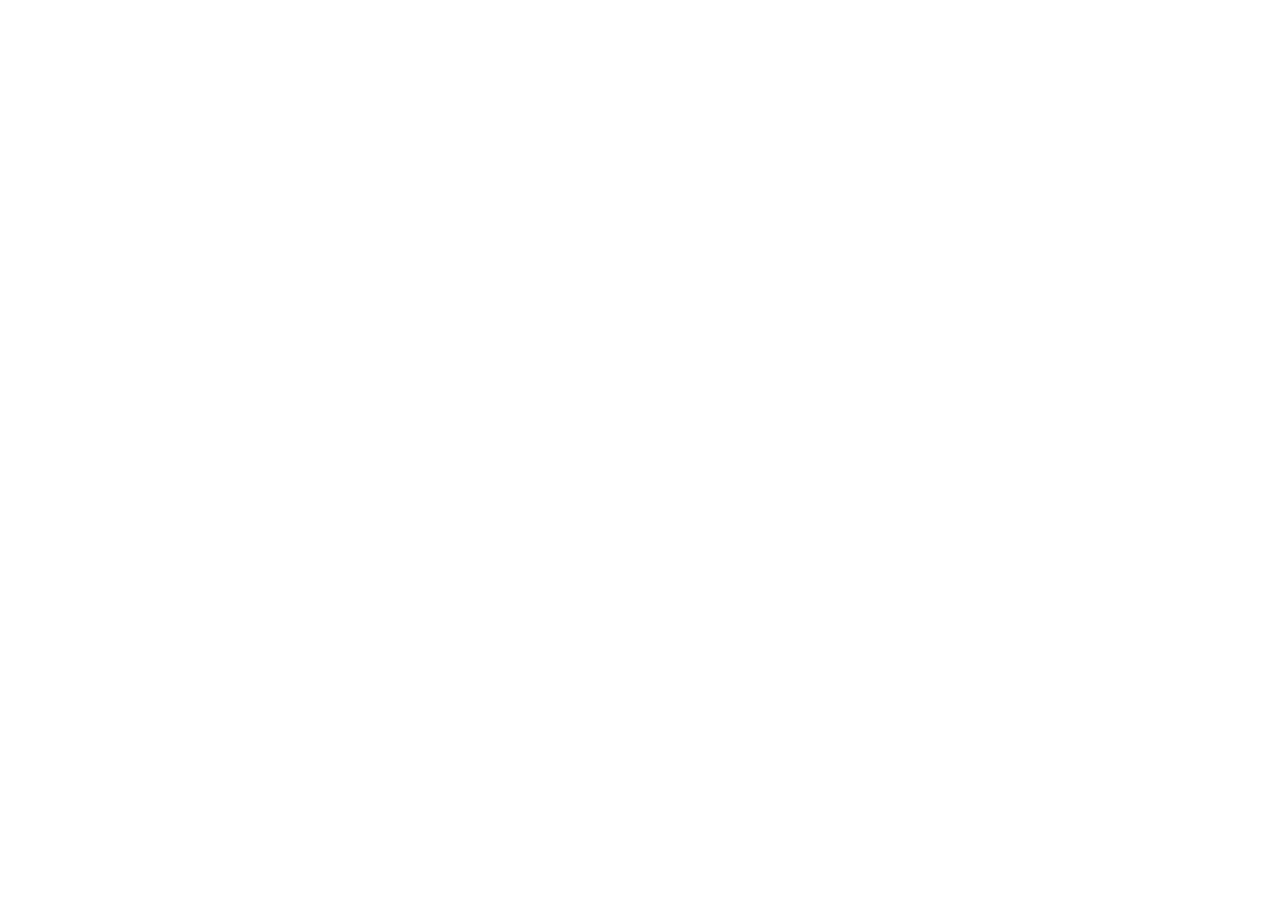
==== contact.html @ c00e9ae4 "Init : création du dépôt, arborescence des fichiers et structure HTML de base" ====
<!DOCTYPE html>
<html lang="en">
    <head>
        <meta charset="UTF-8">
        <meta name="viewport" content="width=device-width, initial-scale=1.0">
        <title>AfriConnectSummit - Contact</title>
        <!-- BOOTSTRAP-ICONS -->
        <link rel="stylesheet" href="https://cdn.jsdelivr.net/npm/bootstrap-icons@1.11.3/font/bootstrap-icons.min.css">
        <!-- GOOGLE FONTS -->
        <link rel="preconnect" href="https://fonts.googleapis.com">
        <link rel="preconnect" href="https://fonts.gstatic.com" crossorigin>
        <link href="https://fonts.googleapis.com/css2?family=Poppins:wght@300;400;500;600;700&family=Inter:wght@300;400;500;600&display=swap" rel="stylesheet">
        <!-- CSS -->
        <link rel="stylesheet" href="css/style.css">
    </head>
    <body>
    
        <script src="js/main.js"></script>
    </body>
</html>
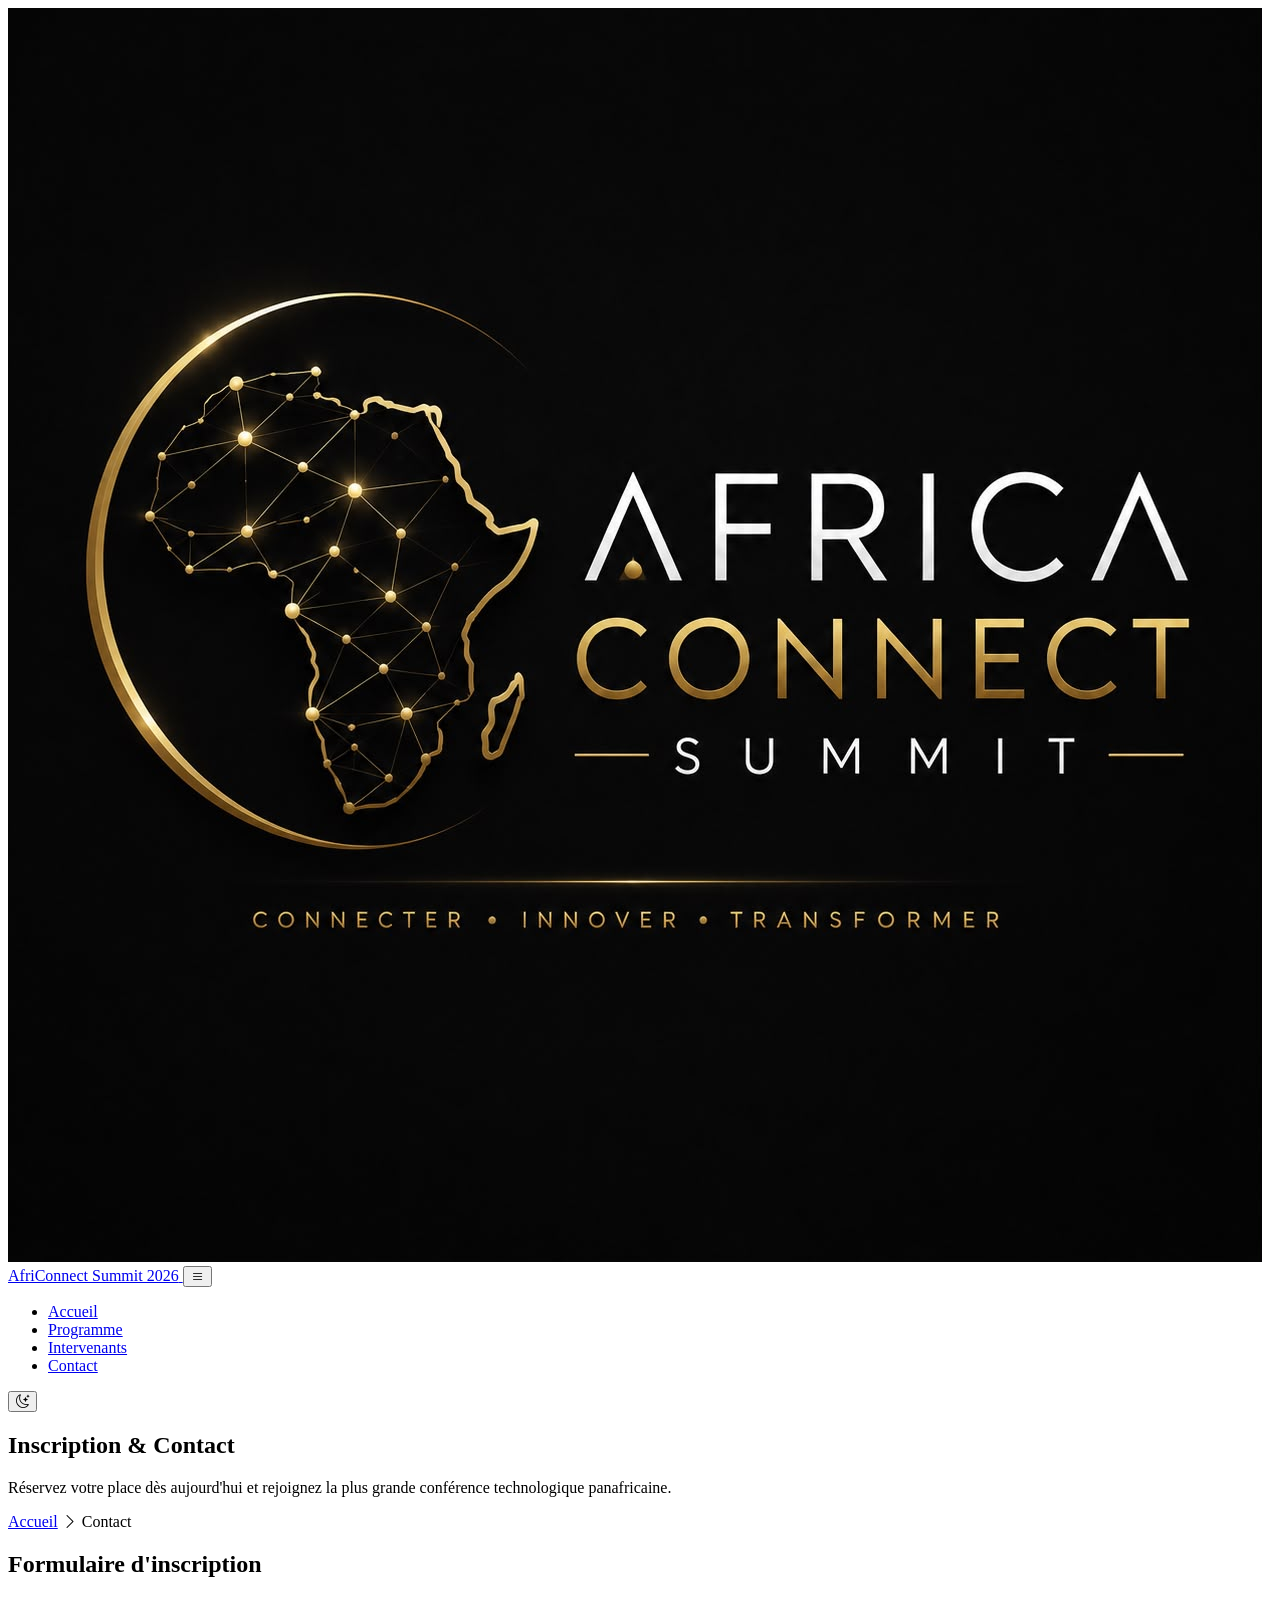
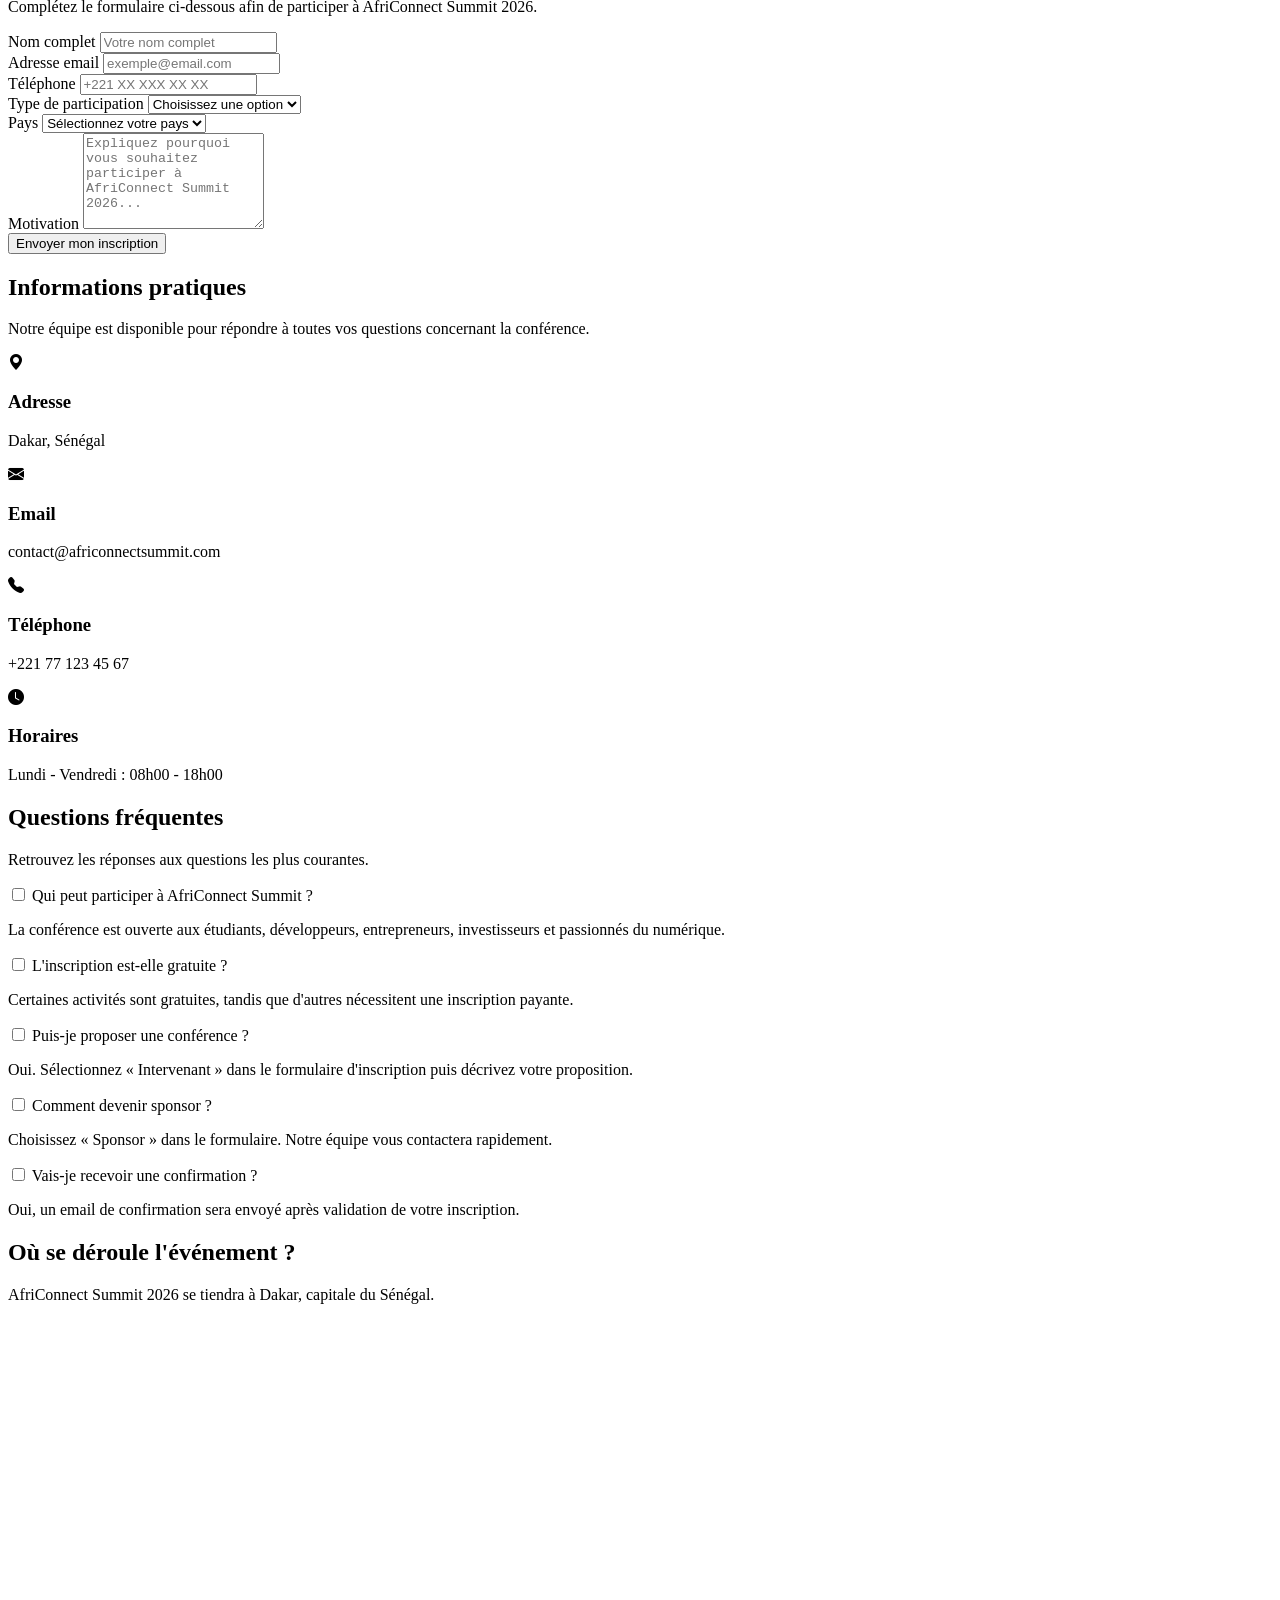
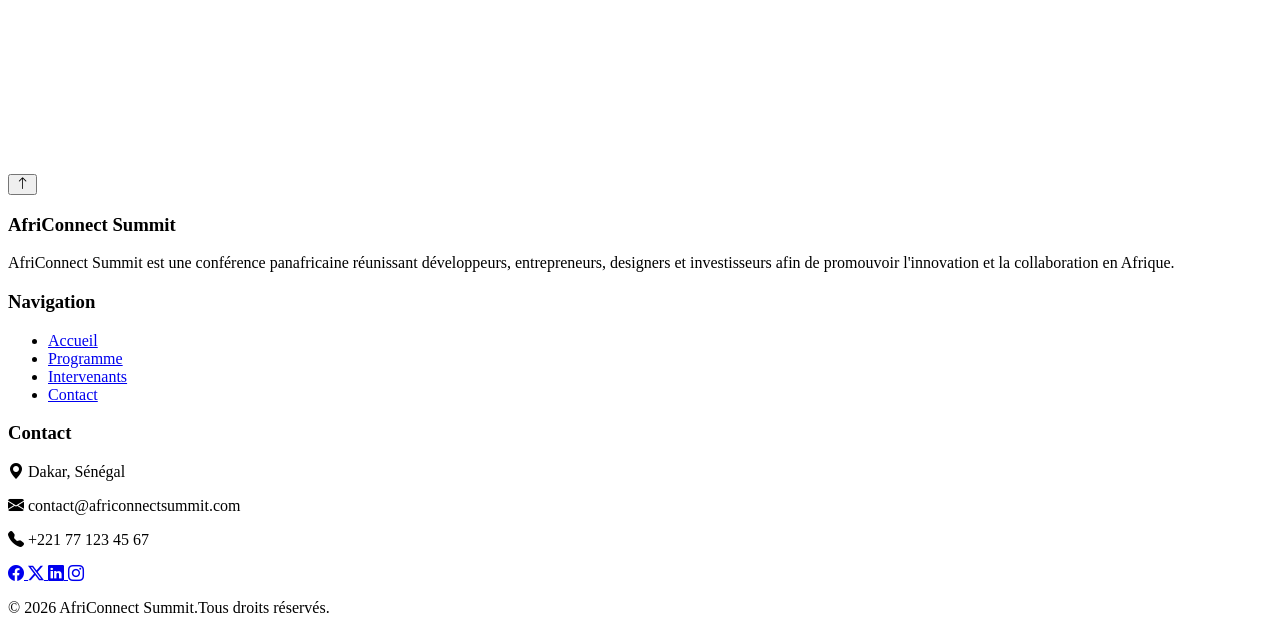
==== commit 6365329a: "HTML : structure complète des 4 pages avec sections et contenu texte" ====
--- a/contact.html
+++ b/contact.html
@@ -14,7 +14,626 @@
         <link rel="stylesheet" href="css/style.css">
     </head>
     <body>
+
+          <!-- HEADER -->
+        <header>
+
+            <nav class="navbar">
+
+                <div class="container">
+
+                    <a href="index.html" class="logo">
+                        <img src="images/logonavbar.jpeg" alt="Logo AfriConnect Summit">
+                        <span>AfriConnect Summit 2026</span>
+                    </a>
+
+                    <button class="menu-toggle" id="menu-toggle" aria-label="Ouvrir le menu">
+                        <i class="bi bi-list"></i>
+                    </button>
+
+                    <ul class="nav-links">
+
+                        <li>
+                            <a href="index.html">Accueil</a>
+                        </li>
+
+                        <li>
+                            <a href="programme.html">Programme</a>
+                        </li>
+
+                        <li>
+                            <a href="intervenants.html">Intervenants</a>
+                        </li>
+
+                        <li>
+                           <a href="contact.html">Contact</a>
+                        </li>
+
+                    </ul>
+
+                    <button id="theme-toggle" aria-label="Changer le thème">
+                        <i class="bi bi-moon-stars"></i>
+                    </button>
+
+                </div>
+
+            </nav>
+
+        </header>
+
+         <!-- ================= CONTENU PRINCIPAL ================= -->
+
+        <main>
+
+        <!-- ================= HERO ================= -->
+
+            <section class="page-hero">
+
+                <div class="container">
+
+                    <h1>Inscription & Contact</h1>
+
+                    <p>
+
+                        Réservez votre place dès aujourd'hui et rejoignez
+                        la plus grande conférence technologique panafricaine.
+
+                    </p>
+
+                <!-- Fil d'Ariane -->
+
+                    <nav class="breadcrumb" aria-label="Fil d'Ariane">
+
+                        <a href="index.html">Accueil</a>
+
+                        <span>
+
+                            <i class="bi bi-chevron-right"></i>
+
+                        </span>
+
+                        <span>Contact</span>
+
+                    </nav>
+
+                </div>
+
+            </section>
+
+        <!-- ================= CONTACT ================= -->
+
+            <section class="contact">
+
+                <div class="container">
+
+                    <h2 class="section-title"> Formulaire d'inscription </h2>
+
+                    <p class="section-description">
+
+                        Complétez le formulaire ci-dessous afin de participer
+                        à AfriConnect Summit 2026.
+
+                    </p>
+
+                    <div class="contact-content">
+
+                    <!-- ================= FORMULAIRE ================= -->
+
+                        <section class="contact-form">
+
+                            <form id="contactForm">
+
+                            <!-- Nom complet -->
+
+                                <div class="form-group">
+
+                                    <label for="fullname"> Nom complet </label>
+
+                                    <input
+                                            type="text"
+                                            id="fullname"
+                                            name="fullname"
+                                            placeholder="Votre nom complet">
+
+                                    <small class="error-message"></small>
+
+                                </div>
+
+                            <!-- Email -->
+
+                                <div class="form-group">
+
+                                    <label for="email"> Adresse email </label>
+
+                                    <input
+                                            type="email"
+                                            id="email"
+                                            name="email"
+                                            placeholder="exemple@email.com">
+
+                                    <small class="error-message"></small>
+
+                                </div>
+
+                            <!-- Téléphone -->
+
+                                <div class="form-group">
+
+                                    <label for="phone"> Téléphone </label>
+
+                                    <input
+                                            type="tel"
+                                            id="phone"
+                                            name="phone"
+                                            placeholder="+221 XX XXX XX XX">
+
+                                    <small class="error-message"></small>
+
+                                </div>
+
+                            <!-- Type de participation -->
+
+                                <div class="form-group">
+
+                                    <label for="participation"> Type de participation </label>
+
+                                    <select id="participation" name="participation">
+
+                                        <option value=""> Choisissez une option </option>
+
+                                        <option value="participant"> Participant </option>
+
+                                        <option value="speaker"> Intervenant </option>
+
+                                        <option value="startup"> Startup </option>
+
+                                        <option value="sponsor"> Sponsor </option>
+
+                                    </select>
+
+                                    <small class="error-message"></small>
+
+                                </div>
+
+                            <!-- Pays -->
+
+                                <div class="form-group">
+
+                                    <label for="country"> Pays </label>
+
+                                    <select id="country" name="country">
+
+                                        <option value=""> Sélectionnez votre pays </option>
+
+                                        <option>Sénégal</option>
+
+                                        <option>Côte d'Ivoire</option>
+
+                                        <option>Ghana</option>
+
+                                        <option>Nigeria</option>
+
+                                        <option>Kenya</option>
+
+                                        <option>Maroc</option>
+
+                                        <option>Mali</option>
+
+                                        <option>Burkina Faso</option>
+
+                                        <option>Cameroun</option>
+
+                                        <option>Bénin</option>
+
+                                    </select>
+
+                                    <small class="error-message"></small>
+
+                                </div>
+
+                            <!-- Message -->
+
+                                <div class="form-group">
+
+                                    <label for="message"> Motivation </label>
+
+                                    <textarea
+                                    id="message"
+                                    name="message"
+                                    rows="6"
+                                    placeholder="Expliquez pourquoi vous souhaitez participer à AfriConnect Summit 2026..."></textarea>
+
+                                    <small class="error-message"></small>
+
+                                </div>
+
+                            <!-- Bouton -->
+
+                                <div class="form-group">
+
+                                    <button type="submit" class="btn btn-primary"> Envoyer mon inscription </button>
+
+                                </div>
+
+                            <!-- Message de succès -->
+
+                                <div id="successMessage"></div>
+
+                            </form>
+
+                        </section>
+
+                    <!-- ================= INFORMATIONS ================= -->
+
+                        <aside class="contact-info">
+
+                            <h2>Informations pratiques</h2>
+
+                            <p>
+
+                                Notre équipe est disponible pour répondre à toutes
+                                vos questions concernant la conférence.
+
+                            </p>
+
+                            <article class="info-card">
+
+                                <i class="bi bi-geo-alt-fill"></i>
+
+                                <div>
+
+                                    <h3>Adresse</h3>
+
+                                    <p>Dakar, Sénégal</p>
+
+                                </div>
+
+                            </article>
+
+                            <article class="info-card">
+
+                                <i class="bi bi-envelope-fill"></i>
+
+                                <div>
+
+                                    <h3>Email</h3>
+
+                                    <p>contact@africonnectsummit.com</p>
+
+                                </div>
+
+                            </article>
+
+                            <article class="info-card">
+
+                                <i class="bi bi-telephone-fill"></i>
+
+                                <div>
+
+                                    <h3>Téléphone</h3>
+
+                                    <p>+221 77 123 45 67</p>
+
+                                </div>
+
+                            </article>
+
+                            <article class="info-card">
+
+                                <i class="bi bi-clock-fill"></i>
+
+                                <div>
+
+                                    <h3>Horaires</h3>
+
+                                    <p>Lundi - Vendredi : 08h00 - 18h00</p>
+
+                                </div>
+
+                            </article>
+
+                        </aside>
+
+                    </div>
+
+                </div>
+
+            </section>
+
+        <!-- ================= FAQ ================= -->
+
+            <section class="faq">
+
+                <div class="container">
+
+                    <h2 class="section-title"> Questions fréquentes </h2>
+
+                    <p class="section-description">
+
+                        Retrouvez les réponses aux questions les plus courantes.
+
+                    </p>
+
+                    <div class="faq-container">
+
+                    <!-- Question 1 -->
+
+                        <article class="faq-item">
+
+                            <input type="checkbox" id="faq1">
+
+                            <label for="faq1"> Qui peut participer à AfriConnect Summit ? </label>
+
+                            <div class="faq-content">
+
+                                <p>
+
+                                    La conférence est ouverte aux étudiants,
+                                    développeurs, entrepreneurs, investisseurs
+                                    et passionnés du numérique.
+
+                                </p>
+
+                            </div>
+
+                        </article>
+
+                    <!-- Question 2 -->
+
+                        <article class="faq-item">
+
+                            <input type="checkbox" id="faq2">
+
+                            <label for="faq2"> L'inscription est-elle gratuite ? </label>
+
+                            <div class="faq-content">
+
+                                <p>
+
+                                    Certaines activités sont gratuites, tandis que
+                                    d'autres nécessitent une inscription payante.
+
+                                </p>
+
+                            </div>
+
+                        </article>
+
+                    <!-- Question 3 -->
+
+                        <article class="faq-item">
+
+                            <input type="checkbox" id="faq3">
+
+                            <label for="faq3"> Puis-je proposer une conférence ? </label>
+
+                            <div class="faq-content">
+
+                                <p>
+
+                                    Oui. Sélectionnez « Intervenant » dans le
+                                    formulaire d'inscription puis décrivez votre
+                                    proposition.
+
+                                </p>
+
+                            </div>
+
+                        </article>
+
+                    <!-- Question 4 -->
+
+                        <article class="faq-item">
+
+                            <input type="checkbox" id="faq4">
+
+                            <label for="faq4"> Comment devenir sponsor ? </label>
+
+                            <div class="faq-content">
+
+                                <p>
+
+                                    Choisissez « Sponsor » dans le formulaire.
+                                    Notre équipe vous contactera rapidement.
+
+                                </p>
+
+                            </div>
+
+                        </article>
+
+                    <!-- Question 5 -->
+
+                        <article class="faq-item">
+
+                            <input type="checkbox" id="faq5">
+
+                            <label for="faq5"> Vais-je recevoir une confirmation ? </label>
+
+                            <div class="faq-content">
+
+                                <p>
+
+                                    Oui, un email de confirmation sera envoyé
+                                    après validation de votre inscription.
+
+                                </p>
+
+                            </div>
+
+                        </article>
+
+                    </div>
+
+                </div>
+
+            </section>
+
+                 <!-- ================= GOOGLE MAPS ================= -->
+
+            <section class="map">
+
+                <div class="container">
+
+                    <h2 class="section-title"> Où se déroule l'événement ? </h2>
+
+                    <p class="section-description">
+
+                        AfriConnect Summit 2026 se tiendra à Dakar, capitale du Sénégal.
+
+                    </p>
+
+                    <div class="map-container">
+
+                        <iframe
+                                src="https://www.google.com/maps?q=Dakar,Senegal&output=embed"
+                                width="100%"
+                                height="450"
+                                style="border:0;"
+                                allowfullscreen=""
+                                loading="lazy"
+                                referrerpolicy="no-referrer-when-downgrade">
+                        </iframe>
+
+                    </div>
+
+                </div>
+
+            </section>
+
+        </main>
+
+        <!-- ================= BOUTON RETOUR EN HAUT ================= -->
+
+            <button id="backToTop" aria-label="Retour en haut">
+
+                <i class="bi bi-arrow-up"></i>
+
+            </button>
+
+    <!-- ================= FOOTER ================= -->
+
+        <footer>
+
+            <div class="container footer-content">
+
+            <!-- Colonne 1 -->
+
+                <section class="footer-column">
+
+                    <h3>AfriConnect Summit</h3>
+
+                    <p>
+
+                        AfriConnect Summit est une conférence panafricaine
+                        réunissant développeurs, entrepreneurs,
+                        designers et investisseurs afin de promouvoir
+                        l'innovation et la collaboration en Afrique.
+
+                    </p>
+
+                </section>
+
+            <!-- Colonne 2 -->
+
+                <section class="footer-column">
+
+                    <h3>Navigation</h3>
+
+                    <ul>
+
+                        <li> <a href="index.html">Accueil</a> </li>
+
+                        <li> <a href="programme.html">Programme</a> </li>
+
+                        <li> <a href="intervenants.html">Intervenants</a> </li>
+
+                        <li> <a href="contact.html">Contact</a> </li>
+
+                    </ul>
+
+                </section>
+
+            <!-- Colonne 3 -->
+
+                <section class="footer-column">
+
+                    <h3>Contact</h3>
+
+                    <p>
+
+                        <i class="bi bi-geo-alt-fill"></i>
+
+                        Dakar, Sénégal
+
+                    </p>
+
+                    <p>
+
+                        <i class="bi bi-envelope-fill"></i>
+
+                        contact@africonnectsummit.com
+
+                    </p>
+
+                    <p>
+
+                        <i class="bi bi-telephone-fill"></i>
+
+                        +221 77 123 45 67
+
+                    </p>
+
+                </section>
+
+            </div>
+
+        <!-- ================= RÉSEAUX SOCIAUX ================= -->
+
+            <div class="social-links">
+
+                <a href="#" aria-label="Facebook">
+
+                    <i class="bi bi-facebook"></i>
+
+                </a>
+
+                <a href="#" aria-label="Twitter">
+
+                    <i class="bi bi-twitter-x"></i>
+
+                </a>
+
+                <a href="#" aria-label="LinkedIn">
+
+                    <i class="bi bi-linkedin"></i>
+
+                </a>
+
+                <a href="#" aria-label="Instagram">
+
+                    <i class="bi bi-instagram"></i>
+
+                </a>
+
+            </div>
+
+        <!-- ================= COPYRIGHT ================= -->
+
+            <div class="footer-bottom">
+
+                <p> &copy; <span id="currentYear"> 2026 </span>
+
+                    AfriConnect Summit.Tous droits réservés.
+
+                </p>
+
+            </div>
+
+        </footer>
     
         <script src="js/main.js"></script>
+
     </body>
+
 </html>
